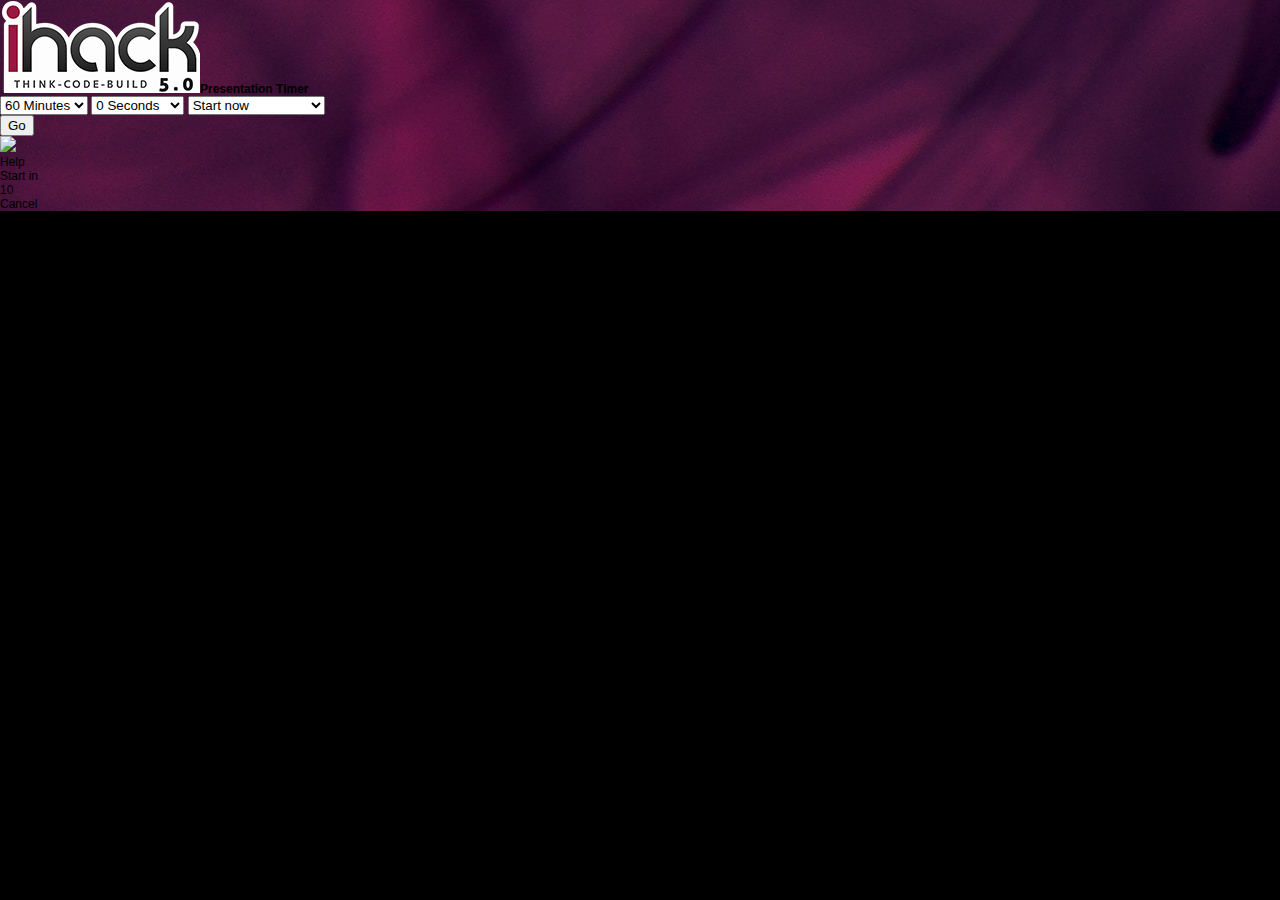
==== index.html @ a8c7bf16 "aa" ====
<!DOCTYPE html>
<html class="no-js" style="background-color: rgb(0, 0, 0); cursor: none;" lang="en"><head>
<meta http-equiv="content-type" content="text/html; charset=UTF-8">
<link rel="stylesheet" media="screen" href="css/style.css">
    <meta charset="utf-8">
    <title>Presentation Countdown</title>
    <meta name="description" content="Speaker Timer">
    <meta name="viewport" content="width=device-width, initial-scale=1, maximum-scale=1, user-scalable=no">
    <meta name="apple-mobile-web-app-capable" content="yes">
    <meta name="apple-mobile-web-app-status-bar-style" content="black-translucent">
    <link rel="apple-touch-icon" sizes="57x57" href="images/apple-icon-57x57.png">
    <link rel="apple-touch-icon" sizes="60x60" href="images/apple-icon-60x60.png">
    <link rel="apple-touch-icon" sizes="72x72" href="images/apple-icon-72x72.png">
    <link rel="apple-touch-icon" sizes="76x76" href="images/apple-icon-76x76.png">
    <link rel="apple-touch-icon" sizes="114x114" href="images/apple-icon-114x114.png">
    <link rel="apple-touch-icon" sizes="120x120" href="images/apple-icon-120x120.png">
    <link rel="apple-touch-icon" sizes="144x144" href="images/apple-icon-144x144.png">
    <link rel="apple-touch-icon" sizes="152x152" href="images/apple-icon-152x152.png">
    <link rel="apple-touch-icon" sizes="180x180" href="images/apple-icon-180x180.png">
    <link rel="icon" type="image/png" sizes="192x192" href="images/android-icon-192x192.png">
    <link rel="icon" type="image/png" sizes="32x32" href="images/favicon-32x32.png">
    <link rel="icon" type="image/png" sizes="96x96" href="images/favicon-96x96.png">
    <link rel="icon" type="image/png" sizes="16x16" href="images/favicon-16x16.png">
     <link rel="stylesheet" media="screen" href="css/style.css">
    <meta name="msapplication-TileColor" content="#ffffff">
    <meta name="msapplication-TileImage" content="images/ms-icon-144x144.png">
    <meta name="theme-color" content="#ffffff">
    <link rel="stylesheet" href="css/main.css">
    <script src="js/main.js"></script>
  </head>
  <body class="" style="background-color: rgb(0, 0, 0);">
  <script src="js/particles.js"></script>
  <script src="js/app.js"></script>
  
    <div class="container-fluid" style="background-image: url('bg/bg1.jpg');background-repeat: no-repeat;
  background-size: auto;">
      <div id="getStarted" class="row" style="">
        <div style="height: 100%;" class="col-xs-12">
          <div id="middle-row" class="row">
            <div class="middle-row Set-timer">
              <h3 class="Set-timer__title"><img src="bg/ihack5-small.png" class="Set-timer__logo"><strong>Presentation Timer</strong></h3>
              <form onsubmit="return false;" class="form-inline">
                <div class="Set-timer__options">
                  <select id="timeSelect" class="form-control form-control--dropdown Set-timer__select">
                    <option selected="selected" value="3600000">60 Minutes</option>
		    <option value="3300000">55 Minutes</option>
		    <option value="3000000">50 Minutes</option>
		    <option value="2700000">45 Minutes</option>
		    <option value="2400000">40 Minutes</option>
		    <option value="2100000">35 Minutes</option>
		    <option value="1800000">30 Minutes</option>
		    <option value="1500000">25 Minutes</option>
		    <option value="1200000">20 Minutes</option>
		    <option value="900000">15 Minutes</option>
		    <option value="600000">10 Minutes</option>
                    <option value="300000">5 Minutes</option>
                    <option value="240000">4 Minutes</option>
                    <option value="180000">3 Minutes</option>
                    <option value="120000">2 Minutes</option>
                    <option value="60000">1 Minute</option>
                    <option value="0">0 Minutes</option>
                  </select>
                  <select id="secSelect" class="form-control form-control--dropdown Set-timer__select">
                    <option value="0" selected="selected"> 0 Seconds</option>
                    <option value="30000"> 30 Seconds</option>
                  </select>
                  <select id="howSelect" class="form-control form-control--dropdown Set-timer__select">
                    <option value="on-stage">  Start on stage</option>
                    <option value="now" selected="selected">        Start now</option>
                    <option value="ten-seconds"> Start in 10 seconds</option>
                  </select>
                </div>
                <button id="startDropdownButton" class="btn btn-default button Set-timer__start">
                  Go

                </button>
                <!--button.btn.btn-danger.btn-start(data-start='now') Start now-->
                <!--button.btn.btn-danger.btn-start(data-start='ten-seconds') Start in 10 seconds-->
                <!--button.btn.btn-danger.btn-start(data-start='on-demand') On demand-->
              </form>
            </div>
          </div>
          <div id="bottom-row" class="row">
            <div id="help-icon-group" class="col-xs-12 bottom-row start-help-icon"><img src="images/help.svg" id="help-icon" class="svg help-btn">
              <p>
                Help

              </p>
            </div>
          </div>
        </div>
      </div>
      <div id="counter-wrapper" class="row" style="display: none;">
        <div class="col-xs-12">
          <div id="overtime" style="display: none;">
            &nbsp;

          </div>
          <div id="timer" class="timer-undertime">
            <div id="counter-container">17</div>
          </div>
        </div>
      </div>
      <div id="dot-wrapper" class="row" style="display: none;">
        <div id="dots" class="row dotStart">
          <div class="dotblock">
            <div id="one" class="dot dotFade"></div>
          </div>
          <div class="dotblock">
            <div id="two" class="dot"></div>
          </div>
          <div class="dotblock">
            <div id="three" class="dot"></div>
          </div>
          <div class="dotblock">
            <div id="four" class="dot"></div>
          </div>
          <div class="dotblock">
            <div id="five" class="dot"></div>
          </div>
          <div class="dotblock">
            <div id="six" class="dot"></div>
          </div>
          <div class="dotblock">
            <div id="seven" class="dot"></div>
          </div>
          <div class="dotblock">
            <div id="eight" class="dot"></div>
          </div>
          <div class="dotblock">
            <div id="nine" class="dot"></div>
          </div>
          <div class="dotblock">
            <div id="ten" class="dot"></div>
          </div>
        </div>
        <div id="pause" class="fade-object" style="display: none;">
          <div class="pausedot" style="display: block;"><img src="images/pause.svg" id="pause-icon"></div>
        </div>
      </div>
      <div id="pauseModal" aria-hidden="true" class="modal fade" style="display: none;">
        <div class="modalOptions">
          <div class="row">
            <div class="col-xs-2 modaldot col-xs-offset-3">
              <div id="resume" class="helpdot"><img src="images/play.svg" id="modal-play-icon" class="svg">
                <p>Resume</p>
              </div>
            </div>
            <div class="col-xs-2 modaldot">
              <div id="restart" class="helpdot"><img src="images/start-over.svg" id="modal-play-icon" class="svg">
                <p>Start&nbsp;Over</p>
              </div>
            </div>
            <div class="col-xs-2 modaldot">
              <div id="help" class="helpdot"><img src="images/help.svg" id="modal-help-icon" class="svg help-btn">
                <p>
                  Help

                </p>
              </div>
            </div>
          </div>
        </div>
      </div>
      <div id="startPauseModal" aria-hidden="true" class="modal" style="display: none;">
        <div class="modalOptions">
          <div class="row">
            <div class="col-xs-2 modaldot col-xs-offset-5">
              <div id="startPlay" class="helpdot"><img src="images/play.svg" id="modal-play-icon" class="svg">
                <p></p>
              </div>
            </div>
          </div>
        </div>
      </div>
      <div id="helpModal" aria-hidden="true" class="modal fade" style="display: none;">
        <div class="modalOptions">
          <h1>Help</h1><br>
          <div class="helpText">
	    This is a Countdown timer that is basically a
re-implementation of the TED Countdown Timer used for TED
Conference. We intent to keep this also free to use and
replicate / modify as per your requirements.
            <br><br>
            <h3><strong>Get it</strong></h3>
            The Countdown Timer is free to use, and can be accessed
through any Web browser. Using Chrome's Presentation Mode allows you to
focus only on the timer.  If you want to use the Timer like an app on
your mobile device, tap on the share icon (iOS) or menu button (Android)
and select "Add to Home Screen."
            <br><br>
            <h3><strong>Use it</strong></h3>
            To start the Timer, select the duration of your talk (choose
any length from 2 to 60 minutes). Next hit "Start now" to begin the
countdown immediately, or "Start in 10 seconds" to give yourself time to
get ready.
            <br><br>
            For a less distracting countdown, the Timer initially
displays minutes only - for example, a 15-minute talk will flash "15" to
start, then display "14" for the next 60 seconds, then "13," and so on.
The dots along the bottom show your progress through each minute (each
dot represents six seconds).
            <br><br>
            The Timer will switch to a second-by-second countdown at 90
seconds. If you go over your chosen time, the Timer screen will turn
red, flash "OVER TIME," and begin counting up.
            <br><br>
            To pause the Timer, use the button in the lower right
corner; if you're on a laptop or desktop machine, move your mouse to
make the pause button appear.
            <br><br>
            If you spot a bug or just need help, please contact us at
<a href="https://github.com/fraggerfox/countdown-timer/issues">GitHub
Issue Queue</a>. Feel free to raise a ticket and we shall respond as
fast as possible.
          </div><br><br>
          <button onclick="$('#helpModal').modal('hide');" class="btn btn-danger button">
            Done

          </button>
        </div>
      </div>
      <div id="delayModal" aria-hidden="true" class="modal">
        <div id="delay-countdown-holder" class="modalOptions">
          <div class="counterSpot">Start in <div id="delayCounter">10</div></div>
          <div class="cancelLink"><a onclick="$('#delayModal').modal('hide');">
              Cancel
              </a></div>
        </div>
      </div>
    </div>
    <script type="text/javascript">
      $(document).ready(function(){
        countdown.initialize();
      });

    </script></div>
</body></html>
---- css/style.css ----
/* =============================================================================
   HTML5 CSS Reset Minified - Eric Meyer
   ========================================================================== */

html,body,div,span,object,iframe,h1,h2,h3,h4,h5,h6,p,blockquote,pre,abbr,address,cite,code,del,dfn,em,img,ins,kbd,q,samp,small,strong,sub,sup,var,b,i,dl,dt,dd,ol,ul,li,fieldset,form,label,legend,table,caption,tbody,tfoot,thead,tr,th,td,article,aside,canvas,details,figcaption,figure,footer,header,hgroup,menu,nav,section,summary,time,mark,audio,video{margin:0;padding:0;border:0;outline:0;font-size:100%;vertical-align:baseline;background:transparent}
body{line-height:1}
article,aside,details,figcaption,figure,footer,header,hgroup,menu,nav,section{display:block}
nav ul{list-style:none}
blockquote,q{quotes:none}
blockquote:before,blockquote:after,q:before,q:after{content:none}
a{margin:0;padding:0;font-size:100%;vertical-align:baseline;background:transparent;text-decoration:none}
mark{background-color:#ff9;color:#000;font-style:italic;font-weight:bold}
del{text-decoration:line-through}
abbr[title],dfn[title]{border-bottom:1px dotted;cursor:help}
table{border-collapse:collapse;border-spacing:0}
hr{display:block;height:1px;border:0;border-top:1px solid #ccc;margin:1em 0;padding:0}
input,select{vertical-align:middle}
li{list-style:none}


/* =============================================================================
   My CSS
   ========================================================================== */

/* ---- base ---- */

html,body{ 
	width:100%;
	height:100%;
	background:#111;
}

html{
  -webkit-tap-highlight-color: rgba(0, 0, 0, 0);
}

body{
  font:normal 75% Arial, Helvetica, sans-serif;
}

canvas{
  display:block;
  vertical-align:bottom;
}


/* ---- stats.js ---- */

.count-particles{
  background: #000022;
  position: absolute;
  top: 48px;
  left: 0;
  width: 80px;
  color: #13E8E9;
  font-size: .8em;
  text-align: left;
  text-indent: 4px;
  line-height: 14px;
  padding-bottom: 2px;
  font-family: Helvetica, Arial, sans-serif;
  font-weight: bold;
}

.js-count-particles{
  font-size: 1.1em;
}

#stats,
.count-particles{
  -webkit-user-select: none;
  margin-top: 5px;
  margin-left: 5px;
}

#stats{
  border-radius: 3px 3px 0 0;
  overflow: hidden;
}

.count-particles{
  border-radius: 0 0 3px 3px;
}


/* ---- particles.js container ---- */

#particles-js{
  width: 100%;
  height: 100%;
  background-color: #b61924;
  background-image: url('');
  background-size: cover;
  background-position: 50% 50%;
  background-repeat: no-repeat;
}
---- css/style.css ----
/* =============================================================================
   HTML5 CSS Reset Minified - Eric Meyer
   ========================================================================== */

html,body,div,span,object,iframe,h1,h2,h3,h4,h5,h6,p,blockquote,pre,abbr,address,cite,code,del,dfn,em,img,ins,kbd,q,samp,small,strong,sub,sup,var,b,i,dl,dt,dd,ol,ul,li,fieldset,form,label,legend,table,caption,tbody,tfoot,thead,tr,th,td,article,aside,canvas,details,figcaption,figure,footer,header,hgroup,menu,nav,section,summary,time,mark,audio,video{margin:0;padding:0;border:0;outline:0;font-size:100%;vertical-align:baseline;background:transparent}
body{line-height:1}
article,aside,details,figcaption,figure,footer,header,hgroup,menu,nav,section{display:block}
nav ul{list-style:none}
blockquote,q{quotes:none}
blockquote:before,blockquote:after,q:before,q:after{content:none}
a{margin:0;padding:0;font-size:100%;vertical-align:baseline;background:transparent;text-decoration:none}
mark{background-color:#ff9;color:#000;font-style:italic;font-weight:bold}
del{text-decoration:line-through}
abbr[title],dfn[title]{border-bottom:1px dotted;cursor:help}
table{border-collapse:collapse;border-spacing:0}
hr{display:block;height:1px;border:0;border-top:1px solid #ccc;margin:1em 0;padding:0}
input,select{vertical-align:middle}
li{list-style:none}


/* =============================================================================
   My CSS
   ========================================================================== */

/* ---- base ---- */

html,body{ 
	width:100%;
	height:100%;
	background:#111;
}

html{
  -webkit-tap-highlight-color: rgba(0, 0, 0, 0);
}

body{
  font:normal 75% Arial, Helvetica, sans-serif;
}

canvas{
  display:block;
  vertical-align:bottom;
}


/* ---- stats.js ---- */

.count-particles{
  background: #000022;
  position: absolute;
  top: 48px;
  left: 0;
  width: 80px;
  color: #13E8E9;
  font-size: .8em;
  text-align: left;
  text-indent: 4px;
  line-height: 14px;
  padding-bottom: 2px;
  font-family: Helvetica, Arial, sans-serif;
  font-weight: bold;
}

.js-count-particles{
  font-size: 1.1em;
}

#stats,
.count-particles{
  -webkit-user-select: none;
  margin-top: 5px;
  margin-left: 5px;
}

#stats{
  border-radius: 3px 3px 0 0;
  overflow: hidden;
}

.count-particles{
  border-radius: 0 0 3px 3px;
}


/* ---- particles.js container ---- */

#particles-js{
  width: 100%;
  height: 100%;
  background-color: #b61924;
  background-image: url('');
  background-size: cover;
  background-position: 50% 50%;
  background-repeat: no-repeat;
}
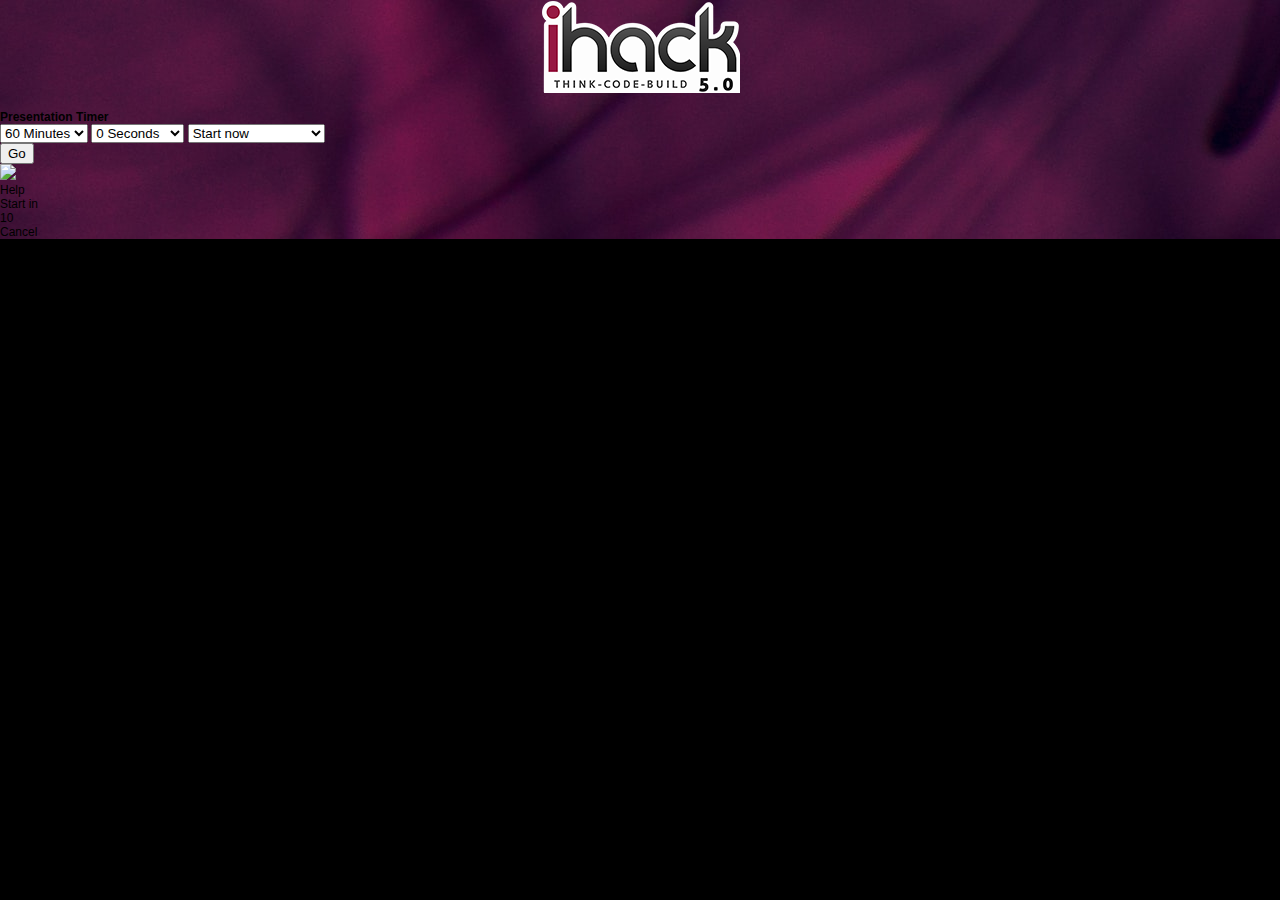
==== commit 16a0a753: "png added" ====
--- a/index.html
+++ b/index.html
@@ -26,19 +26,21 @@
     <meta name="msapplication-TileImage" content="images/ms-icon-144x144.png">
     <meta name="theme-color" content="#ffffff">
     <link rel="stylesheet" href="css/main.css">
+    <link rel="stylesheet" media="screen" href="css/style.css">
     <script src="js/main.js"></script>
   </head>
   <body class="" style="background-color: rgb(0, 0, 0);">
-  <script src="js/particles.js"></script>
-  <script src="js/app.js"></script>
+  
   
     <div class="container-fluid" style="background-image: url('bg/bg1.jpg');background-repeat: no-repeat;
   background-size: auto;">
+  
       <div id="getStarted" class="row" style="">
         <div style="height: 100%;" class="col-xs-12">
           <div id="middle-row" class="row">
             <div class="middle-row Set-timer">
-              <h3 class="Set-timer__title"><img src="bg/ihack5-small.png" class="Set-timer__logo"><strong>Presentation Timer</strong></h3>
+              <center><img src="bg/ihack5-small.png"></center><br>
+              <!--<h3 class="Set-timer__title"><img src="bg/ihack5-small.png" class="Set-timer__logo" >--><strong>Presentation Timer</strong></h3>
               <form onsubmit="return false;" class="form-inline">
                 <div class="Set-timer__options">
                   <select id="timeSelect" class="form-control form-control--dropdown Set-timer__select">
@@ -228,11 +230,13 @@
               </a></div>
         </div>
       </div>
-    </div>
+    </div></div>
     <script type="text/javascript">
       $(document).ready(function(){
         countdown.initialize();
       });
 
-    </script></div>
+    </script>
+    <script src="js/particles.js"></script>
+  <script src="js/app.js"></script>
 </body></html>
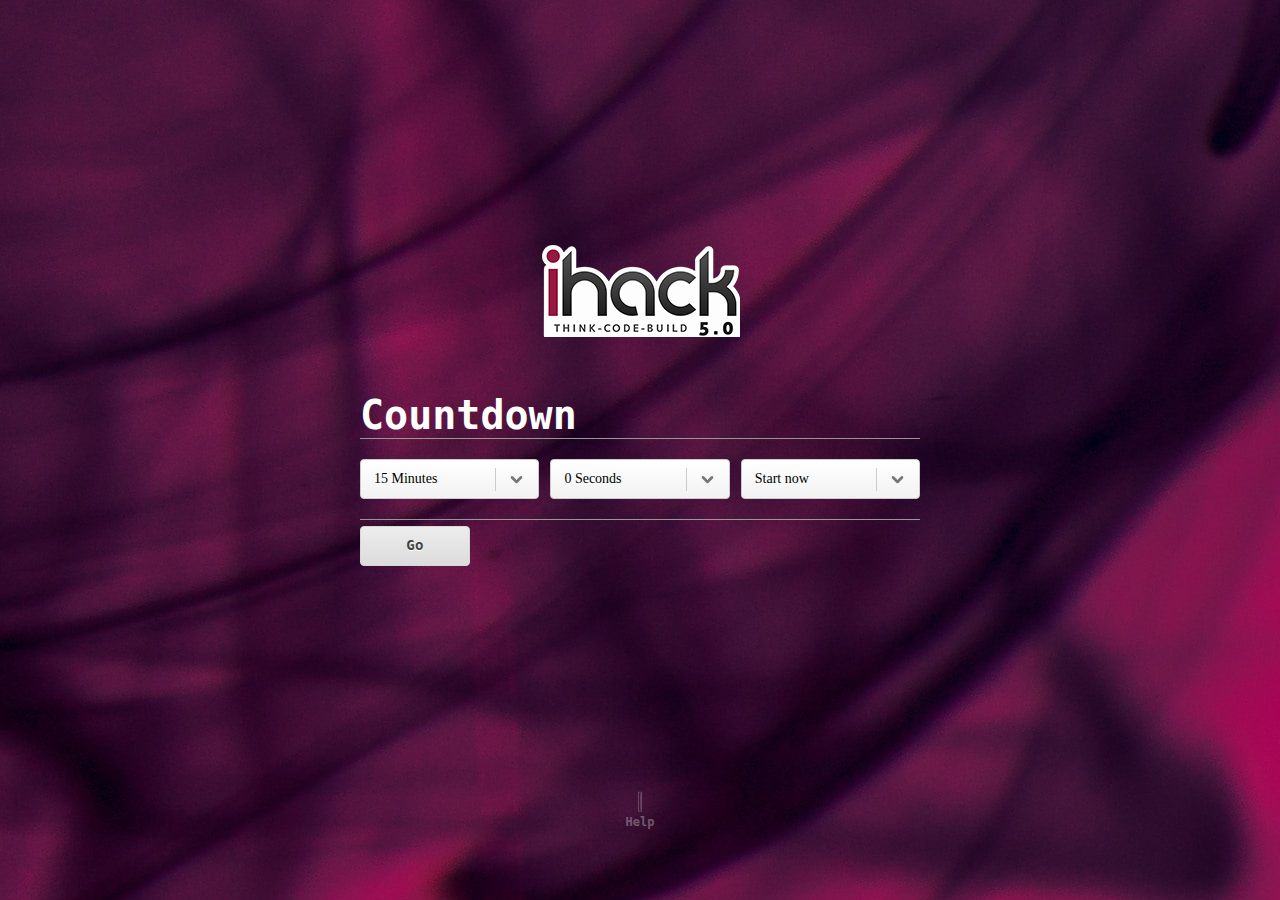
==== commit 9480c153: "color fixed" ====
--- a/index.html
+++ b/index.html
@@ -3,7 +3,7 @@
 <meta http-equiv="content-type" content="text/html; charset=UTF-8">
 <link rel="stylesheet" media="screen" href="css/style.css">
     <meta charset="utf-8">
-    <title>Presentation Countdown</title>
+    <title>Countdown</title>
     <meta name="description" content="Speaker Timer">
     <meta name="viewport" content="width=device-width, initial-scale=1, maximum-scale=1, user-scalable=no">
     <meta name="apple-mobile-web-app-capable" content="yes">
@@ -39,12 +39,13 @@
         <div style="height: 100%;" class="col-xs-12">
           <div id="middle-row" class="row">
             <div class="middle-row Set-timer">
-              <center><img src="bg/ihack5-small.png"></center><br>
-              <!--<h3 class="Set-timer__title"><img src="bg/ihack5-small.png" class="Set-timer__logo" >--><strong>Presentation Timer</strong></h3>
+              <center><img src="bg/ihack5-small.png">
+              </center><br>
+              <!--<h3 class="Set-timer__title"><img src="bg/ihack5-small.png" class="Set-timer__logo" >--><strong>Countdown </strong></h3>
               <form onsubmit="return false;" class="form-inline">
                 <div class="Set-timer__options">
                   <select id="timeSelect" class="form-control form-control--dropdown Set-timer__select">
-                    <option selected="selected" value="3600000">60 Minutes</option>
+                    <option  value="3600000">60 Minutes</option>
 		    <option value="3300000">55 Minutes</option>
 		    <option value="3000000">50 Minutes</option>
 		    <option value="2700000">45 Minutes</option>
@@ -53,7 +54,7 @@
 		    <option value="1800000">30 Minutes</option>
 		    <option value="1500000">25 Minutes</option>
 		    <option value="1200000">20 Minutes</option>
-		    <option value="900000">15 Minutes</option>
+		    <option value="900000" selected="selected">15 Minutes</option>
 		    <option value="600000">10 Minutes</option>
                     <option value="300000">5 Minutes</option>
                     <option value="240000">4 Minutes</option>
